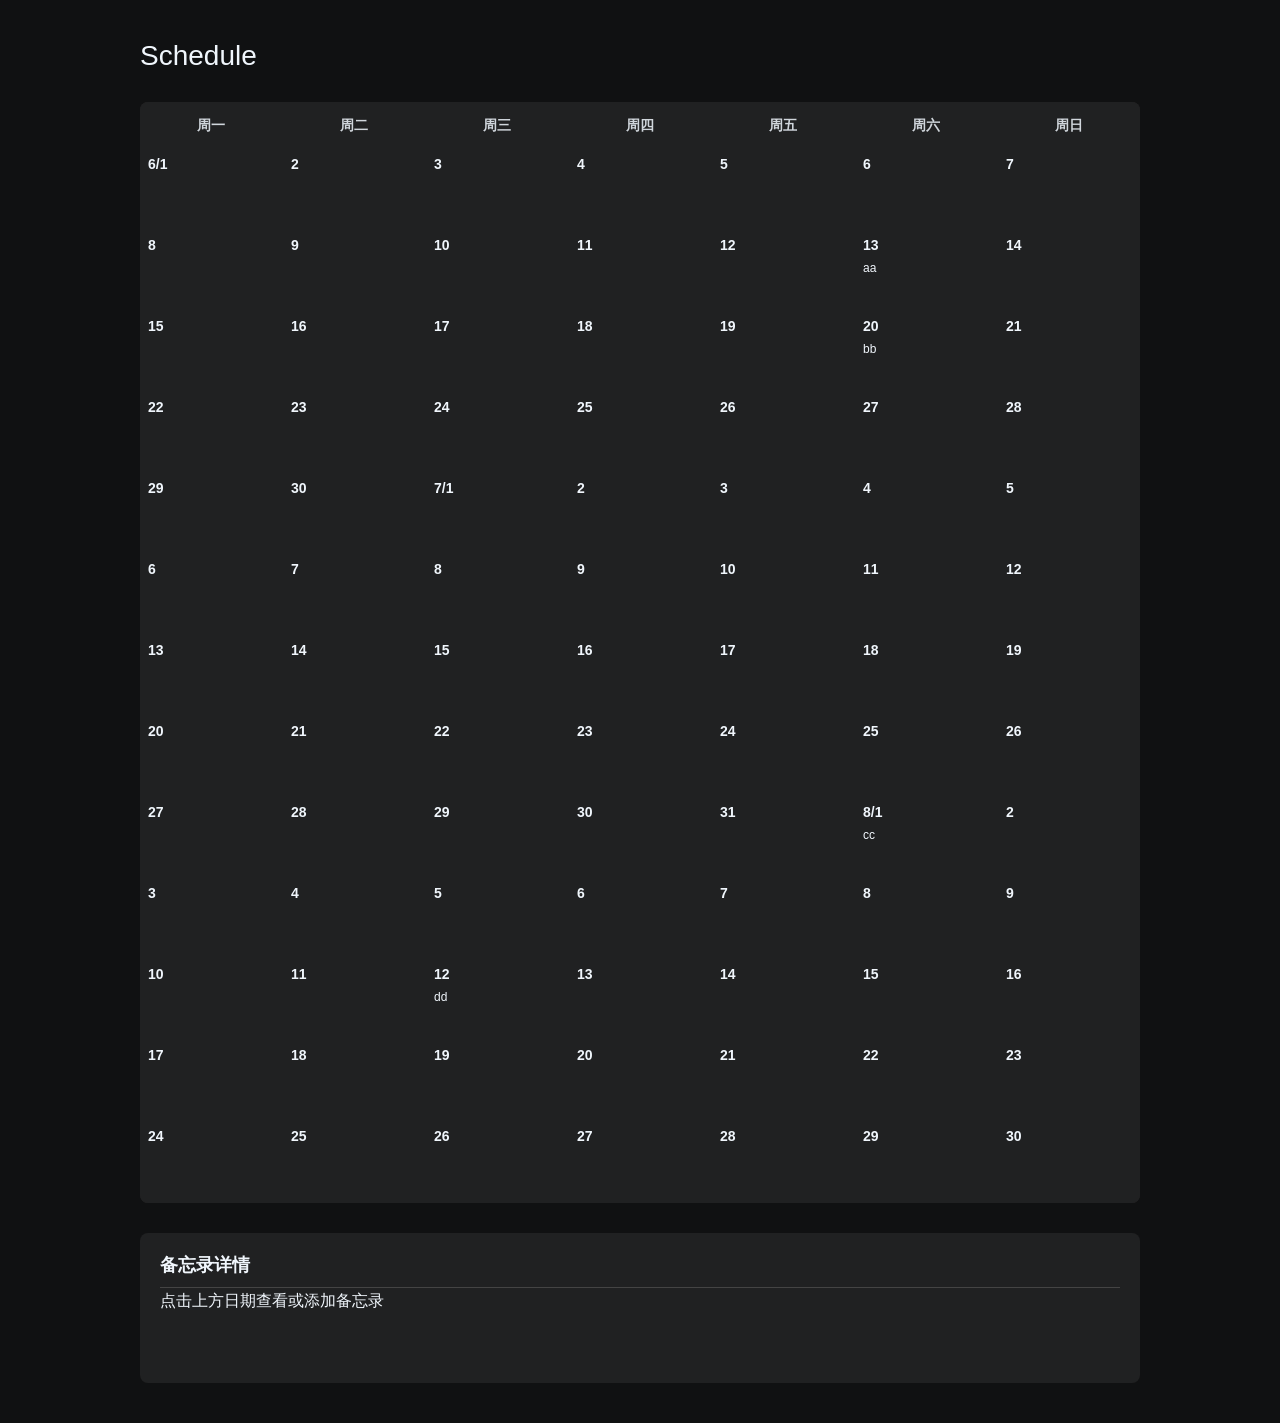
==== calendar/index.html @ ea6702d7 "upd: calendar" ====
<!DOCTYPE html>
<html lang="zh-CN">
<head>
    <meta charset="UTF-8">
    <meta name="viewport" content="width=device-width, initial-scale=1.0">
    <title>2026年夏季日历备忘录</title>
    <link rel="stylesheet" href="./style.css">
</head>
<body>
<main>
    
<h1>Schedule</h1>

<div class="calendar-container">
    <div class="calendar-grid" id="calendarGrid">
        <!-- Day headers will be inserted here -->
        <!-- Calendar days will be inserted here -->
    </div>
</div>

<div class="memo-display-area">
    <h2>备忘录详情</h2>
    <div class="memo-content" id="memoContent">点击上方日期查看或添加备忘录</div>
</div>

</main>

<script src="./script.js"></script>
</body>
</html>
---- calendar/style.css ----
@import '../root.css';

main {
    width: 85%;
    max-width: 1000px;
}

h1 {
    color: var(--text1);
    margin-bottom: 30px;
    font-size: 28px;
    font-weight: 500;
}

.calendar-container {
    background-color: var(--bg2);
    border-radius: 8px;
    overflow: hidden;
}

.calendar-grid {
    background-color: var(--bg2);
    border-radius: 8px;
    display: grid;
    grid-template-columns: repeat(7, 1fr);
    gap: 1px;
}

.day-header {
    background-color: var(--bg2);
    text-align: center;
    padding: 15px 10px;
    font-size: 14px;
    font-weight: bold;
    color: var(--text2);
    border: none;
}

.calendar-day {
    background-color: var(--bg2);
    min-height: 80px;
    min-width:  80px;
    padding: 8px;
    cursor: pointer;
    transition: background-color 0.2s ease;
    position: relative;
    border: none;
}

.calendar-day:hover {
    background-color: var(--bg3);
}

.calendar-day.selected {
    background-color: var(--bg3);
}

.day-number {
    position: absolute;
    top: 5px;
    left: 8px;
    font-size: 14px;
    font-weight: bold;
}

.memo-preview {
    margin-top: 20px;
    font-size: 12px;
    word-break: break-word;
    line-height: 1.4;
    overflow-y: auto;
    max-height: 60px;
}

.memo-display-area {
    margin-top: 30px;
    background-color: var(--bg2);
    border-radius: 8px;
    padding: 20px;
    min-height: 150px;
}

.memo-display-area h2 {
    color: var(--text1);
    margin-top: 0;
    font-size: 18px;
    border-bottom: 1px solid #444;
    padding-bottom: 10px;
}

.memo-content {
    font-size: 16px;
    line-height: 1.6;
    white-space: pre-wrap; /* 保留换行符 */
}

.no-memo {
    color: #888;
    font-style: italic;
}
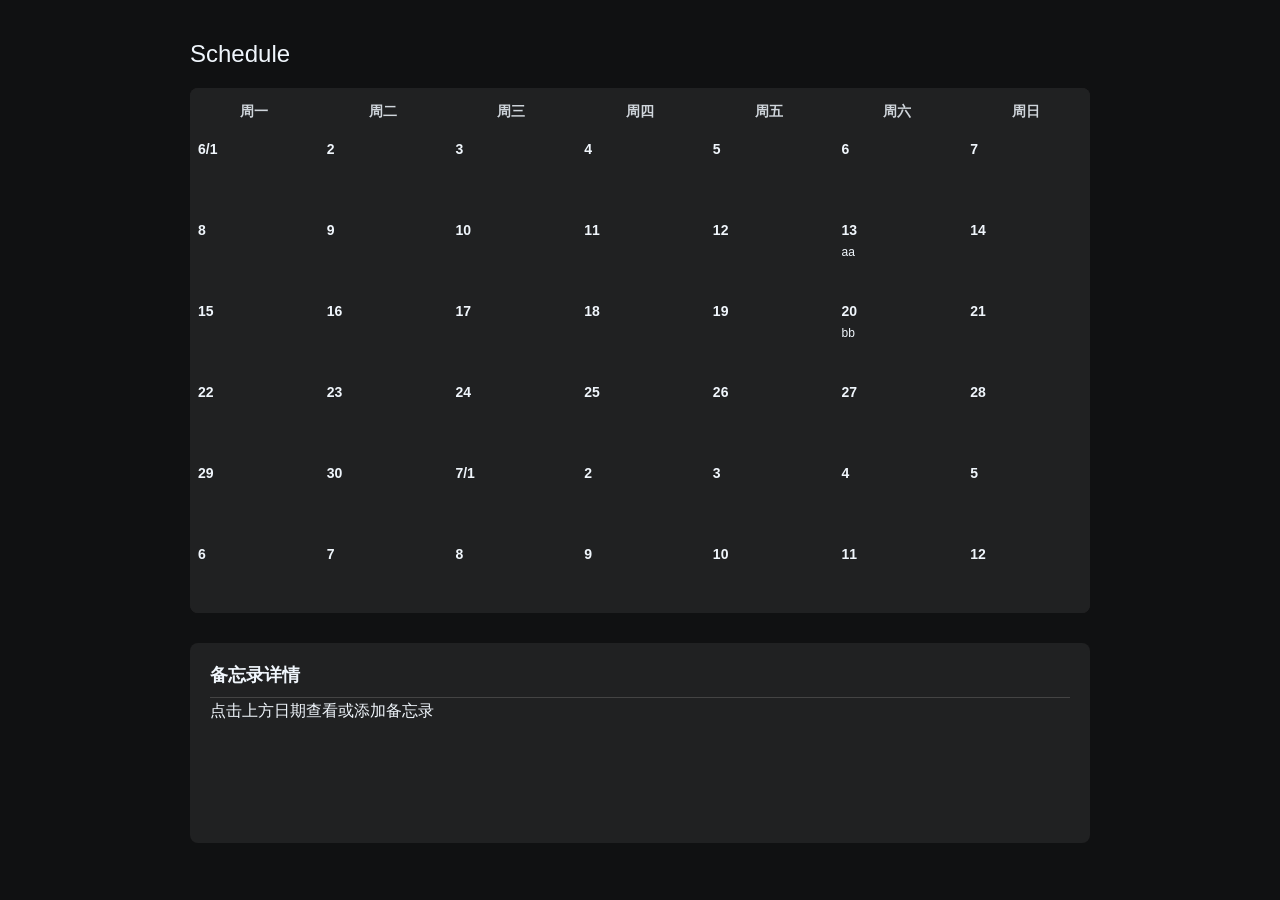
==== commit 7834dae9: "upd" ====
--- a/calendar/index.html
+++ b/calendar/index.html
@@ -4,7 +4,7 @@
     <meta charset="UTF-8">
     <meta name="viewport" content="width=device-width, initial-scale=1.0">
     <title>2026年夏季日历备忘录</title>
-    <link rel="stylesheet" href="./style.css">
+    <link rel="stylesheet" href="/calendar/style.css">
 </head>
 <body>
 <main>
@@ -13,18 +13,22 @@
 
 <div class="calendar-container">
     <div class="calendar-grid" id="calendarGrid">
-        <!-- Day headers will be inserted here -->
-        <!-- Calendar days will be inserted here -->
+        <div class="day-headers" id="dayHeaders">
+            <!-- Day headers will be inserted here -->
+        </div>
+        <div class="calendar-days-scroll" id="calendarDaysScroll">
+            <!-- Calendar days will be inserted here -->
+        </div>
     </div>
 </div>
 
-<div class="memo-display-area">
+<div class="memo-container">
     <h2>备忘录详情</h2>
     <div class="memo-content" id="memoContent">点击上方日期查看或添加备忘录</div>
 </div>
 
 </main>
 
-<script src="./script.js"></script>
+<script src="/calendar/script.js"></script>
 </body>
 </html>
--- a/calendar/style.css
+++ b/calendar/style.css
@@ -2,29 +2,67 @@
 
 main {
     width: 85%;
-    max-width: 1000px;
+    max-width: 900px;
 }
 
 h1 {
     color: var(--text1);
-    margin-bottom: 30px;
-    font-size: 28px;
+    margin-bottom: 20px;
+    font-size: 24px;
     font-weight: 500;
 }
 
 .calendar-container {
     background-color: var(--bg2);
     border-radius: 8px;
+    height: calc(100vh - 200px - 175px);
     overflow: hidden;
 }
 
 .calendar-grid {
     background-color: var(--bg2);
     border-radius: 8px;
+    display: flex;
+    flex-direction: column;
+    height: 100%;
+}
+
+.day-headers {
     display: grid;
     grid-template-columns: repeat(7, 1fr);
     gap: 1px;
+    flex-shrink: 0;
 }
+
+.calendar-days-scroll {
+    display: grid;
+    grid-template-columns: repeat(7, 1fr);
+    gap: 1px;
+    overflow-y: auto;
+    flex: 1;
+    min-height: 0;
+    /* scrollbar-color: #444 var(--bg1); */
+    scrollbar-width: none;
+}
+
+.calendar-days-scroll::-webkit-scrollbar {
+    width: 6px;
+    display: none;
+}
+
+/* .calendar-days-scroll::-webkit-scrollbar-track {
+    background: var(--bg1);
+    border-radius: 3px;
+}
+
+.calendar-days-scroll::-webkit-scrollbar-thumb {
+    background: #444;
+    border-radius: 3px;
+}
+
+.calendar-days-scroll::-webkit-scrollbar-thumb:hover {
+    background: #555;
+} */
 
 .day-header {
     background-color: var(--bg2);
@@ -67,20 +105,20 @@
     margin-top: 20px;
     font-size: 12px;
     word-break: break-word;
-    line-height: 1.4;
-    overflow-y: auto;
+    line-height: 1.2;
+    overflow-y: hidden;
     max-height: 60px;
 }
 
-.memo-display-area {
+.memo-container {
     margin-top: 30px;
     background-color: var(--bg2);
     border-radius: 8px;
     padding: 20px;
-    min-height: 150px;
+    height: 200px;
 }
 
-.memo-display-area h2 {
+.memo-container h2 {
     color: var(--text1);
     margin-top: 0;
     font-size: 18px;
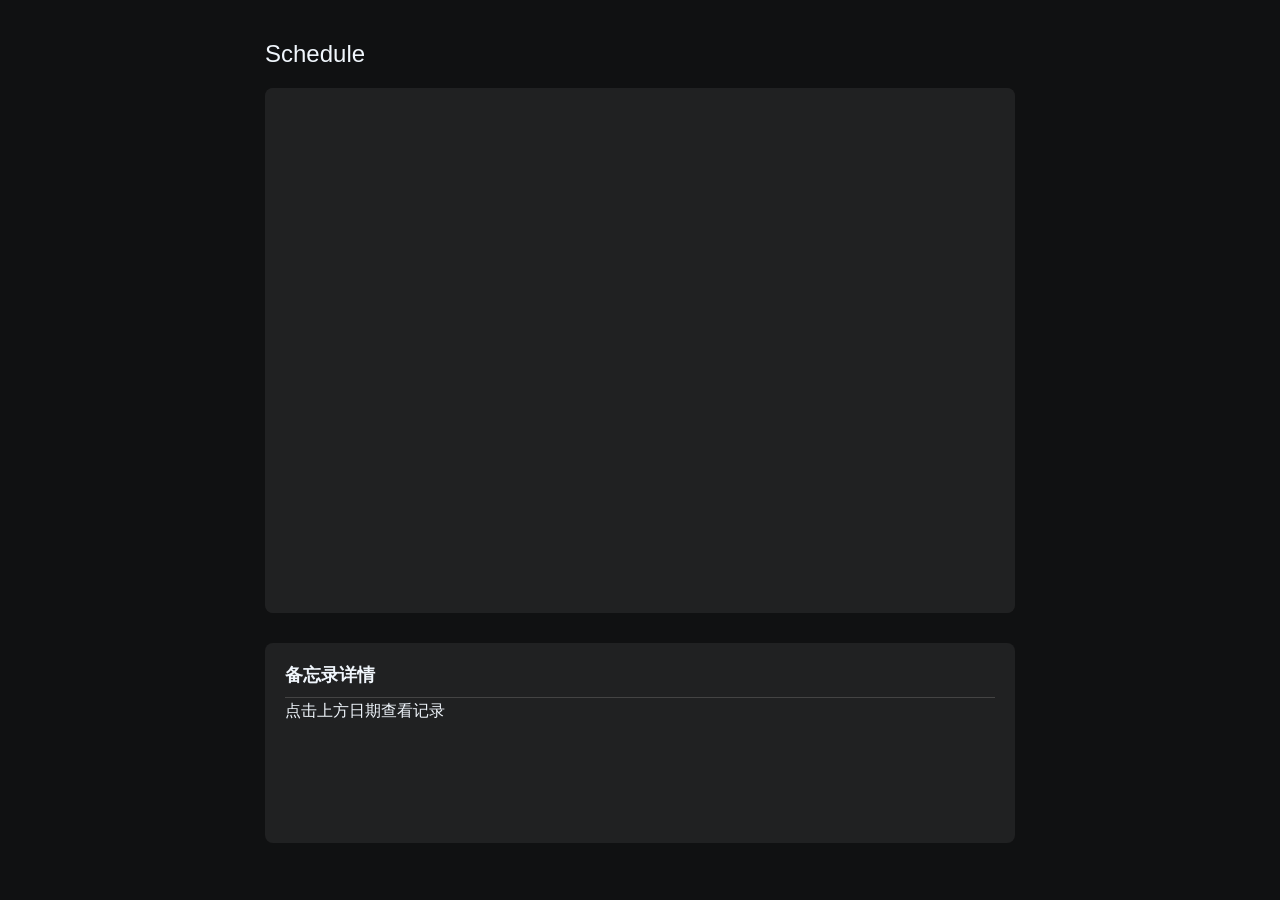
==== commit 3d319810: "upd" ====
--- a/calendar/index.html
+++ b/calendar/index.html
@@ -24,11 +24,11 @@
 
 <div class="memo-container">
     <h2>备忘录详情</h2>
-    <div class="memo-content" id="memoContent">点击上方日期查看或添加备忘录</div>
+    <div class="memo-content" id="memoContent">点击上方日期查看记录</div>
 </div>
 
 </main>
 
-<script src="/calendar/script.js"></script>
+<script type="module" src="/calendar/script.mjs"></script>
 </body>
 </html>
--- a/calendar/style.css
+++ b/calendar/style.css
@@ -2,7 +2,7 @@
 
 main {
     width: 85%;
-    max-width: 900px;
+    max-width: 750px;
 }
 
 h1 {
@@ -74,8 +74,8 @@
     border: none;
 }
 
-.calendar-day {
-    background-color: var(--bg2);
+.calendar-day, .calendar-day-special {
+    background-color: #222;
     min-height: 80px;
     min-width:  80px;
     padding: 8px;
@@ -85,12 +85,23 @@
     border: none;
 }
 
-.calendar-day:hover {
-    background-color: var(--bg3);
+.calendar-day-special::before {
+    content: '';
+    position: absolute;
+    top: 12px;
+    right: 12px;
+    width: 7px;
+    height: 7px;
+    background: #d29922;
+    border-radius: 50%;
 }
 
-.calendar-day.selected {
-    background-color: var(--bg3);
+.calendar-day:hover, .calendar-day-special:hover {
+    background-color: #333;
+}
+
+.calendar-day.selected, .calendar-day-special.selected {
+    background-color: #0078D7;
 }
 
 .day-number {
@@ -135,4 +146,30 @@
 .no-memo {
     color: #888;
     font-style: italic;
+}
+
+/* Busy 标签 */
+.label-busy {
+    display: inline-block;
+    background: #a4740d;
+    color: #fff;
+    font-size: 12px;
+    font-weight: 600;
+    padding: 1px 4px;
+    border-radius: 4px;
+    margin-bottom: 2px;
+    margin-left: 8px;
+}
+
+/* Important 标签 */
+.label-important {
+    display: inline-block;
+    background: #ce3331;
+    color: #fff;
+    font-size: 12px;
+    font-weight: 600;
+    padding: 1px 4px;
+    border-radius: 4px;
+    margin-bottom: 2px;
+    margin-left: 8px;
 }
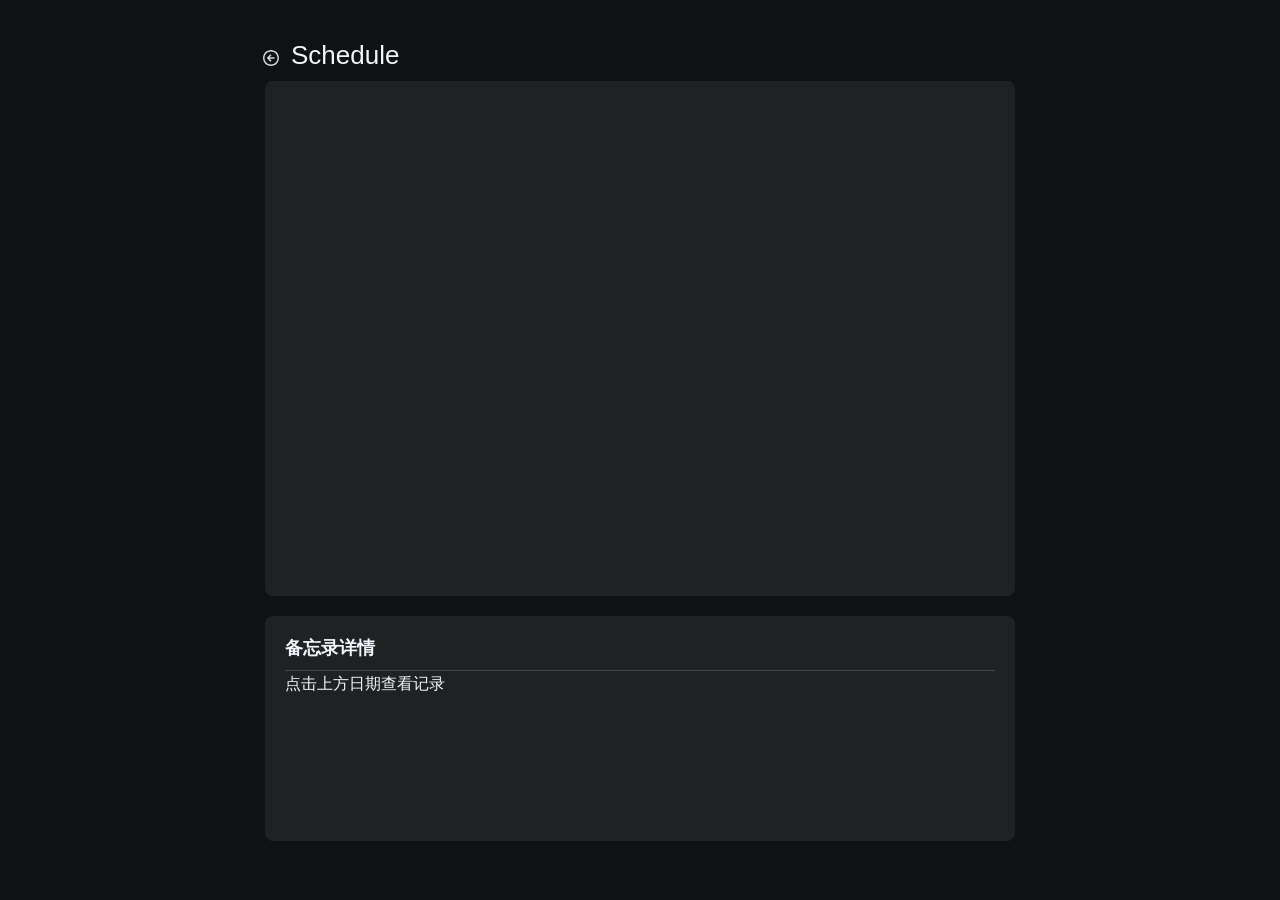
==== commit 4ac68cf7: "upd" ====
--- a/calendar/index.html
+++ b/calendar/index.html
@@ -3,13 +3,16 @@
 <head>
     <meta charset="UTF-8">
     <meta name="viewport" content="width=device-width, initial-scale=1.0">
-    <title>2026年夏季日历备忘录</title>
+    <title>windbell  pvq</title>
     <link rel="stylesheet" href="/calendar/style.css">
 </head>
 <body>
 <main>
     
-<h1>Schedule</h1>
+<div class="header-row">
+    <a href="/" id="back-button" title="返回主页"><svg width="16" height="16"><path fill-rule="evenodd" clip-rule="evenodd" d="M7.25 10.75V11.5H8.75V10.75V6.56066L10.2197 8.03033L10.75 8.56066L11.8107 7.5L11.2803 6.96967L8.53033 4.21967C8.23744 3.92678 7.76256 3.92678 7.46967 4.21967L4.71967 6.96967L4.18934 7.5L5.25 8.56066L5.78033 8.03033L7.25 6.56066V10.75ZM14.5 8C14.5 11.5899 11.5899 14.5 8 14.5C4.41015 14.5 1.5 11.5899 1.5 8C1.5 4.41015 4.41015 1.5 8 1.5C11.5899 1.5 14.5 4.41015 14.5 8ZM8 16C12.4183 16 16 12.4183 16 8C16 3.58172 12.4183 0 8 0C3.58172 0 0 3.58172 0 8C0 12.4183 3.58172 16 8 16Z" fill="currentColor"></path></svg></a>
+    <h1>Schedule</h1>
+</div>
 
 <div class="calendar-container">
     <div class="calendar-grid" id="calendarGrid">
--- a/calendar/style.css
+++ b/calendar/style.css
@@ -5,17 +5,36 @@
     max-width: 750px;
 }
 
-h1 {
+.header-row {
+    display: flex;
+    align-items: baseline;
+    gap: 10px;
+    margin-bottom: 10px;
+}
+
+.header-row h1 {
     color: var(--text1);
-    margin-bottom: 20px;
-    font-size: 24px;
+    font-size: 26px;
     font-weight: 500;
+    margin-bottom: 0;
+}
+
+#back-button {
+    display: inline-block;
+    color: var(--text2);
+    margin-bottom: 1px;
+    transform: rotate(-90deg);
+    transition: color 0.2s ease;
+}
+
+#back-button:hover {
+    color: var(--text1);
 }
 
 .calendar-container {
     background-color: var(--bg2);
     border-radius: 8px;
-    height: calc(100vh - 200px - 175px);
+    height: calc(100vh - 200px - 185px);
     overflow: hidden;
 }
 
@@ -74,7 +93,7 @@
     border: none;
 }
 
-.calendar-day, .calendar-day-special {
+.calendar-day {
     background-color: #222;
     min-height: 80px;
     min-width:  80px;
@@ -85,22 +104,28 @@
     border: none;
 }
 
-.calendar-day-special::before {
-    content: '';
+.calendar-dot-important, .calendar-dot-busy {
     position: absolute;
     top: 12px;
     right: 12px;
     width: 7px;
     height: 7px;
+    border-radius: 50%;
+}
+
+.calendar-dot-important {
+    background: #ce3331;
+}
+
+.calendar-dot-busy {
     background: #d29922;
-    border-radius: 50%;
-}
-
-.calendar-day:hover, .calendar-day-special:hover {
+}
+
+.calendar-day:hover {
     background-color: #333;
 }
 
-.calendar-day.selected, .calendar-day-special.selected {
+.calendar-day.selected {
     background-color: #0078D7;
 }
 
@@ -122,11 +147,12 @@
 }
 
 .memo-container {
-    margin-top: 30px;
+    margin-top: 20px;
     background-color: var(--bg2);
     border-radius: 8px;
     padding: 20px;
-    height: 200px;
+    height: 225px;
+    overflow-y: auto;
 }
 
 .memo-container h2 {
@@ -141,6 +167,11 @@
     font-size: 16px;
     line-height: 1.6;
     white-space: pre-wrap; /* 保留换行符 */
+}
+
+.memo-content u {
+    text-decoration: none;
+    border-bottom: 1px dashed
 }
 
 .no-memo {
@@ -157,7 +188,6 @@
     font-weight: 600;
     padding: 1px 4px;
     border-radius: 4px;
-    margin-bottom: 2px;
     margin-left: 8px;
 }
 
@@ -170,6 +200,5 @@
     font-weight: 600;
     padding: 1px 4px;
     border-radius: 4px;
-    margin-bottom: 2px;
     margin-left: 8px;
 }
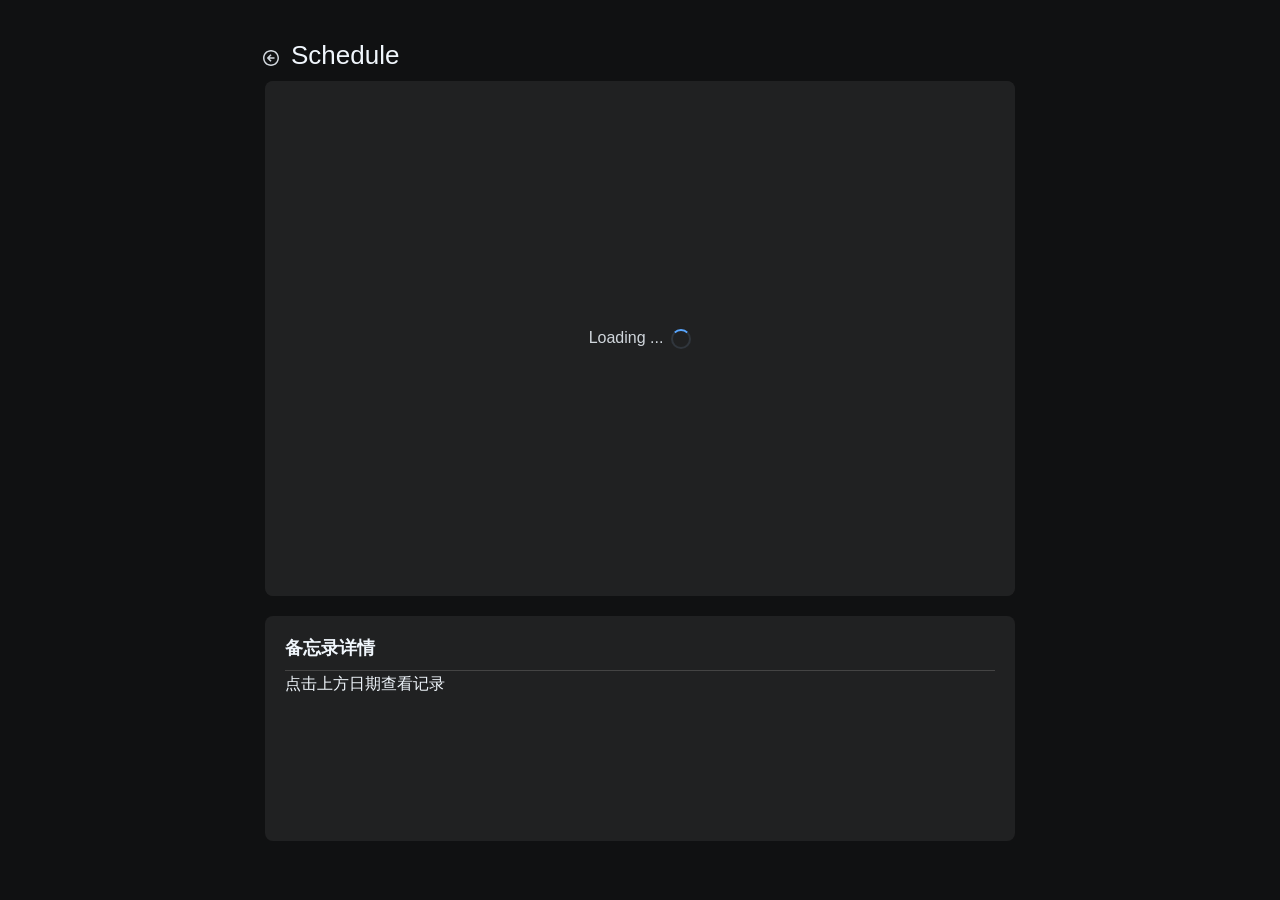
==== commit 1ec49586: "upd" ====
--- a/calendar/index.html
+++ b/calendar/index.html
@@ -19,8 +19,9 @@
         <div class="day-headers" id="dayHeaders">
             <!-- Day headers will be inserted here -->
         </div>
-        <div class="calendar-days-scroll" id="calendarDaysScroll">
+        <div class="calendar-days-scroll is-loading" id="calendarDaysScroll">
             <!-- Calendar days will be inserted here -->
+            <div class="loading">Loading ...</div>
         </div>
     </div>
 </div>
--- a/calendar/style.css
+++ b/calendar/style.css
@@ -67,6 +67,12 @@
 .calendar-days-scroll::-webkit-scrollbar {
     width: 6px;
     display: none;
+}
+
+.calendar-days-scroll.is-loading {
+    display: flex;
+    align-items: center;
+    justify-content: center;
 }
 
 /* .calendar-days-scroll::-webkit-scrollbar-track {
